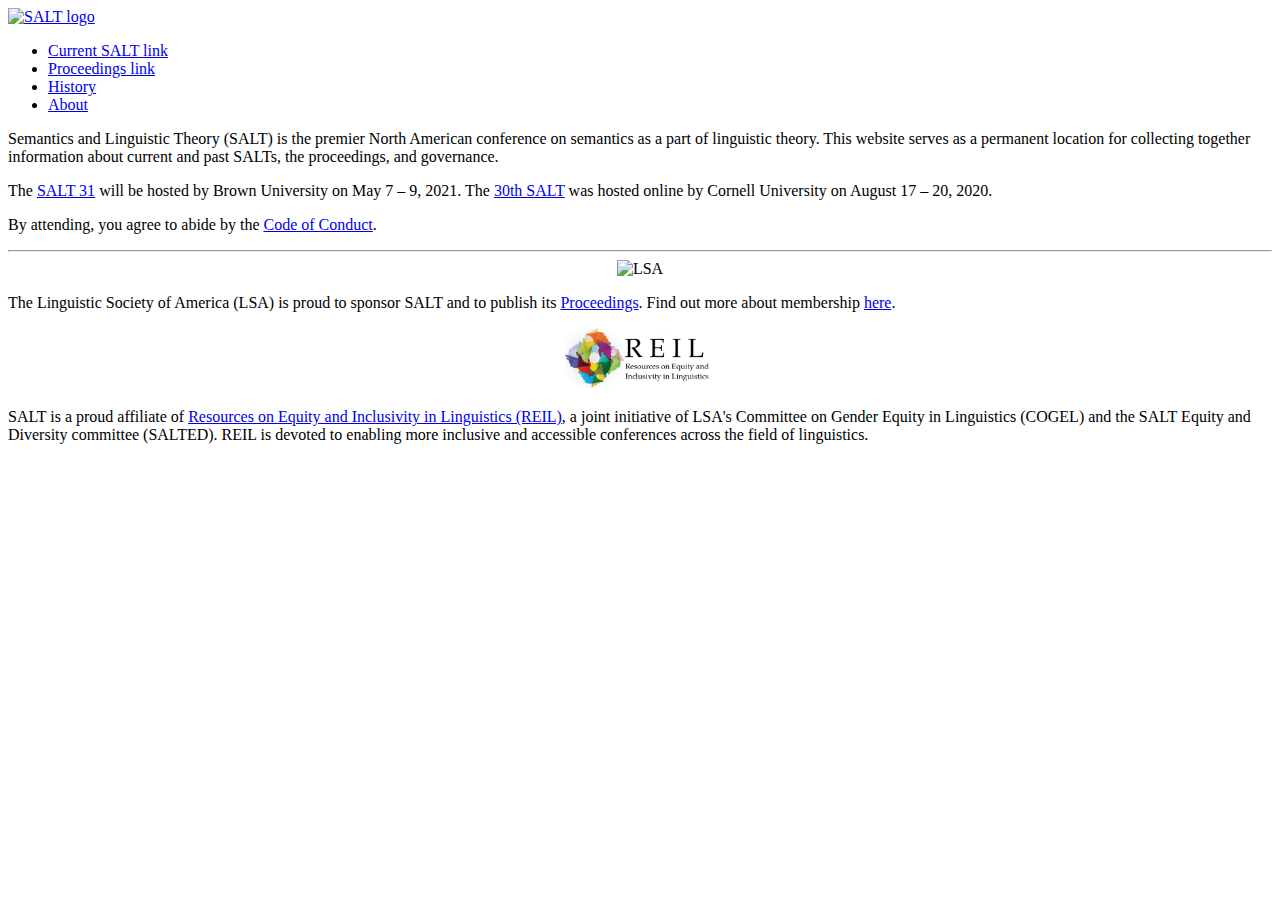
==== index.html @ 3899aa57 "Update index.html" ====
<!-- This website created by Dylan Bumford for SALT29 and adapted by Sarah Murray for SALT30 and this SALT permanent site -->
<!DOCTYPE html>
<html lang="en">
  <head>
    <meta name="viewport" content="width=device-width, initial-scale=1.0" charset="utf-8" />
    <title>SALT: Semantics and Linguistic Theory | home</title>                                                       <!-- modify -->
    <meta name="description" content="Semantics and Linguistic Theory">              <!-- modify -->
    <meta property="og:title" content="SALT" />                                      <!-- modify -->
    <meta property="og:url" content="https://saltconf.github.io/" />             <!-- modify -->
    <meta property="og:description" content="SALT">                                  <!-- modify -->
    <meta property="og:image" content="salt.jpg">                                       <!-- modify -->
    <meta property="og:type" content="website" />
    <link rel="stylesheet" href="salt-site.css" type="text/css" media="screen" />
    <link href="https://fonts.googleapis.com/css?family=Lato|Open+Sans" rel="stylesheet">
  </head>
  <body>
    <div class="container" >
      <div class="row" >
        <div id="logo-div" >
          <a href="index.html" id="logo-link"><img src="SALT.png" id="logo" alt="SALT logo"/></a>   <!-- modify -->
          <br>
          <!--<div id="location-div" >
            <span id="location" >
              Cornell University        
            </span>
            <br>
            <span id="date" class="alert">
              August 17 &ndash; 20, 2020     
            </span>
          </div>-->
        </div>
        <div class="row" >
          <div id="nav" class="three columns" >             <!-- modify section, if you'd like different sections -->
            <ul>
              <li>
                <a href="https://saltconf.github.io/salt30/index.html">Current SALT link</a>
              </li>
              <li>
                <a href="https://journals.linguisticsociety.org/proceedings/index.php/SALT/issue/archive">Proceedings link</a>
              </li>
              <!--<li>
                <a href="sc.html">Steering Committee</a>
              </li>-->
              <li>
                <a href="history.html">History</a>
              </li>
              <li>
                <a href="about.html">About</a>
              </li>
            </ul>
          </div>
          <div id="content" class="nine columns" >
            <p>
              Semantics and Linguistic Theory (SALT) is the premier North American conference 
              on semantics as a part of linguistic theory. This website serves as a permanent
              location for collecting together information about current and past SALTs, the
              proceedings, and governance.  
            </p>
            <p>  
              The <a href="https://easychair.org/cfp/SALT31">SALT 31</a> will be hosted by 
              Brown University on <span class="alert">May 7 &ndash; 9, 2021</span>. 
              The <a href="https://saltconf.github.io/salt30/index.html">30th SALT</a> was 
              hosted online by Cornell University on 
              <span class="alert">August 17 &ndash; 20, 2020</span>.
            </p>
            <p>
             <!--   For questions or comments, please contact
              <span style="font-family: monospace">semanticsandlinguistictheory@gmail.com</span></a>.   
               the program committee</a>. -->                                    <!-- modify -->
              By attending, you agree to abide by the
              <a href="conduct.html">Code of Conduct</a>.
            </p>
           <!-- <hr>
            <h2>Announcements</h2>                                           
            <table class="announce">
              <tbody>
                <tr>
                  <td class="time">
                    [April 16]
                  </td>
                  <td>
                    <a href="updates.html">Update: August dates and virtual format</a> 
                  </td>
                </tr>
              </tbody>
            </table>-->
            <!-- <hr style="border-style: dashed; border-color: #eae9e6"> -->
            <hr>
            <div class="row">
            <div class="three columns" style="text-align: center;">
            <img id="lsa-logo" alt="LSA" src="lsa-logo.svg"/>
            </div>
            <div class="nine columns">
            <p>
              The Linguistic Society of America (LSA) is proud to sponsor SALT and to publish its <a
              href="https://journals.linguisticsociety.org/proceedings/index.php/SALT">Proceedings</a>.
              Find out more about membership <a href="https://www.linguisticsociety.org/join">here</a>.
            </p>
            </div>
            </div>
            
                        <div class="row">
            <div class="three columns" style="text-align: center; vertical-align: middle">
            <img id="REIL" alt="REIL" src="reil.jpg" width="150"/>
            </div>
            <div class="nine columns">
            <p>
              SALT is a proud affiliate of <a href="https://genderinlinguistics.com/reil">Resources on Equity and Inclusivity in Linguistics (REIL)</a>, a joint initiative of LSA's Committee on Gender Equity
              in Linguistics (COGEL) and the SALT Equity and Diversity committee (SALTED). REIL is devoted to enabling more inclusive and accessible conferences
              across the field of linguistics. 
            </p>
            </div>
            </div>
            
          </div>
        </div>
      </div>
    </div>
  </body>
</html>
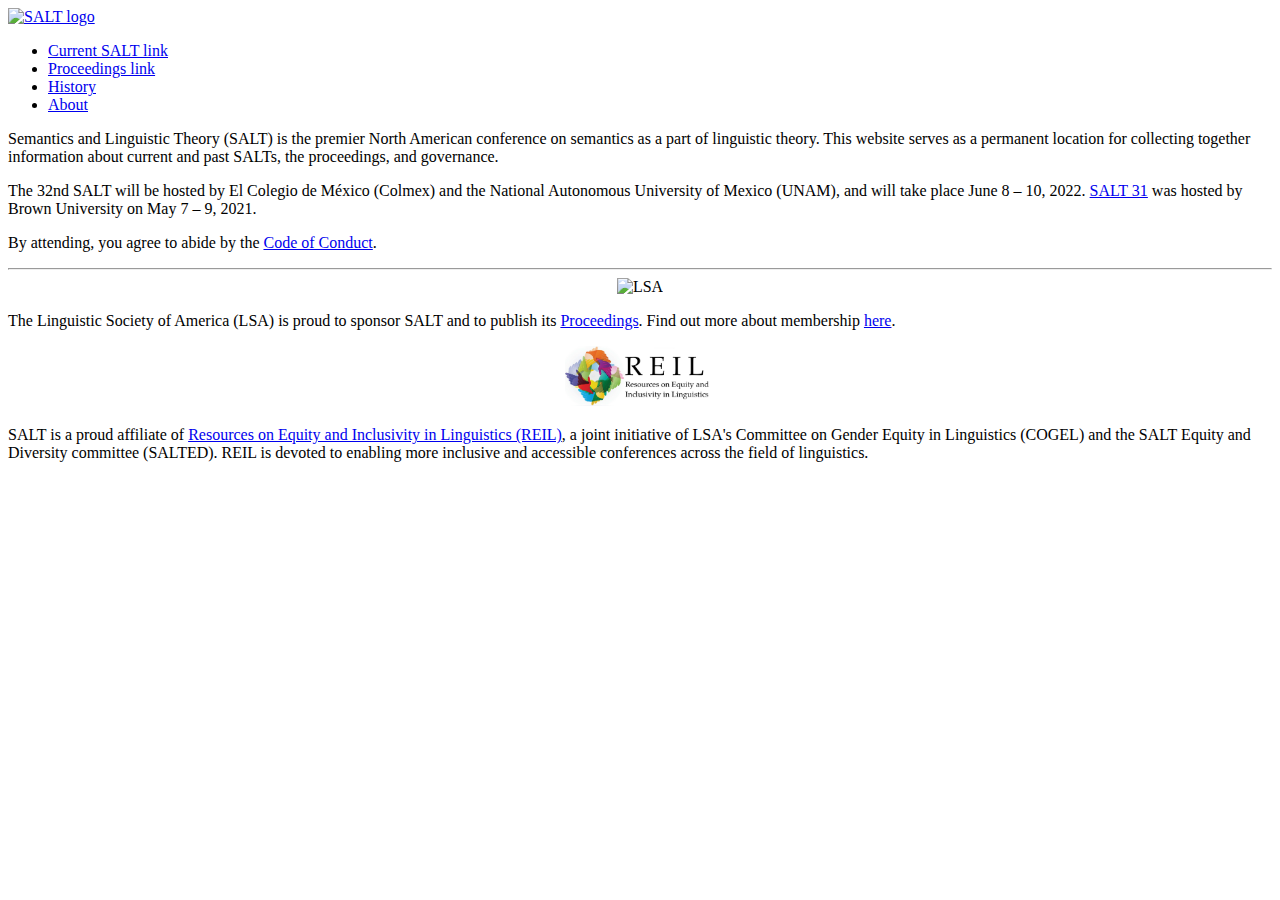
==== commit 380b4c63: "Update index.html" ====
--- a/index.html
+++ b/index.html
@@ -33,7 +33,7 @@
           <div id="nav" class="three columns" >             <!-- modify section, if you'd like different sections -->
             <ul>
               <li>
-                <a href="https://saltconf.github.io/salt30/index.html">Current SALT link</a>
+                <a href="https://saltconf.github.io/salt31/index.html">Current SALT link</a>
               </li>
               <li>
                 <a href="https://journals.linguisticsociety.org/proceedings/index.php/SALT/issue/archive">Proceedings link</a>
@@ -57,11 +57,11 @@
               proceedings, and governance.  
             </p>
             <p>  
-              The <a href="https://easychair.org/cfp/SALT31">SALT 31</a> will be hosted by 
-              Brown University on <span class="alert">May 7 &ndash; 9, 2021</span>. 
-              The <a href="https://saltconf.github.io/salt30/index.html">30th SALT</a> was 
-              hosted online by Cornell University on 
-              <span class="alert">August 17 &ndash; 20, 2020</span>.
+              The 32nd SALT will be 
+              hosted by El Colegio de México (Colmex) and the National Autonomous University of Mexico (UNAM), and will take place 
+              <span class="alert">June 8 &ndash; 10, 2022</span>.
+              <a href="https://saltconf.github.io/salt31/">SALT 31</a> was hosted by 
+              Brown University on <span class="alert">May 7 &ndash; 9, 2021</span>.
             </p>
             <p>
              <!--   For questions or comments, please contact
@@ -99,11 +99,11 @@
             </div>
             </div>
             
-                        <div class="row">
-            <div class="three columns" style="text-align: center; vertical-align: middle">
-            <img id="REIL" alt="REIL" src="reil.jpg" width="150"/>
+             <div class="row">
+            <div class="three columns" style="text-align: center;">
+            <img id="REIL" alt="REIL" src="reil.jpg" width="150" vertical-align: middle;/>
             </div>
-            <div class="nine columns">
+            <div class="nine columns" >
             <p>
               SALT is a proud affiliate of <a href="https://genderinlinguistics.com/reil">Resources on Equity and Inclusivity in Linguistics (REIL)</a>, a joint initiative of LSA's Committee on Gender Equity
               in Linguistics (COGEL) and the SALT Equity and Diversity committee (SALTED). REIL is devoted to enabling more inclusive and accessible conferences
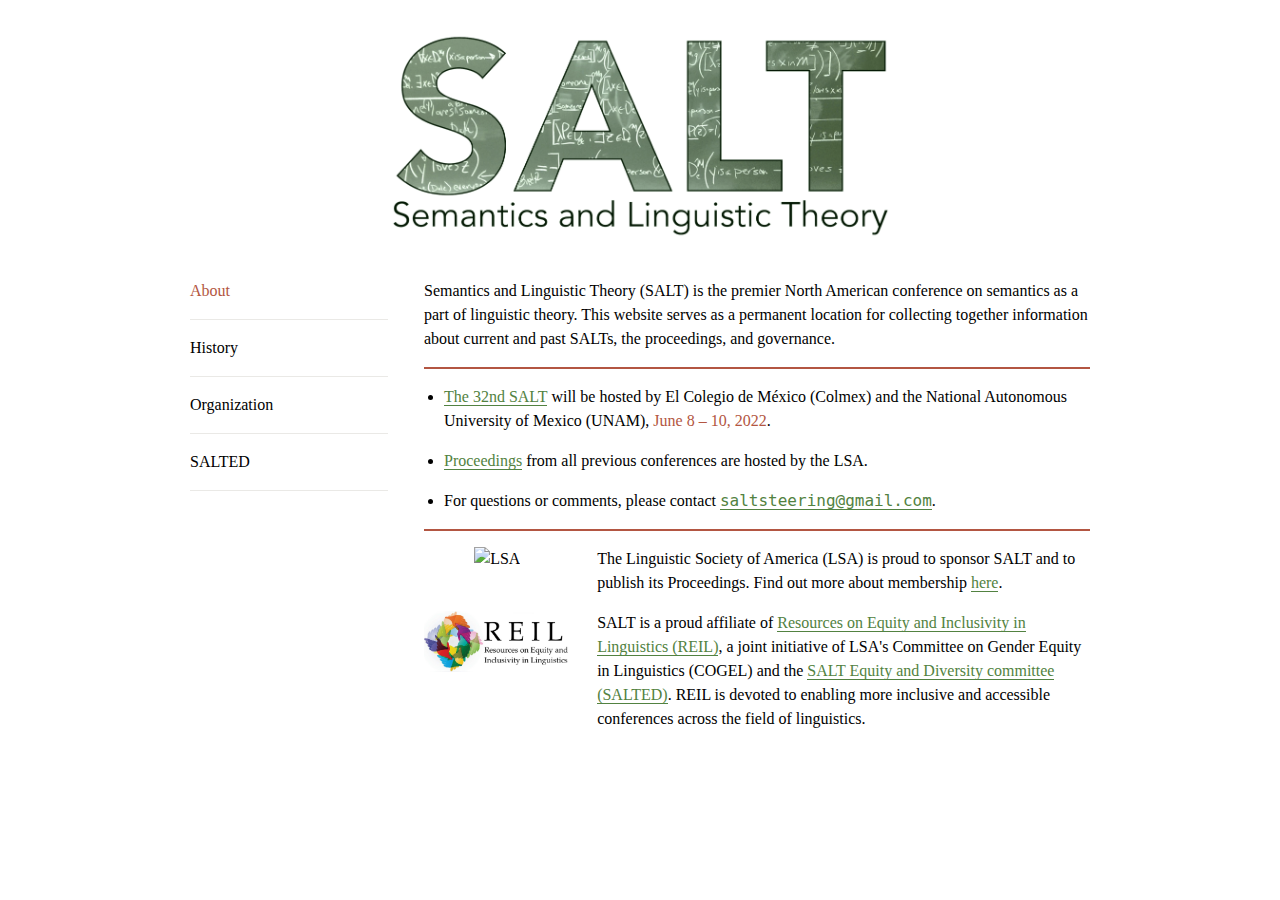
==== commit a6218185: "touch up colors, reorganize nav" ====
--- a/index.html
+++ b/index.html
@@ -1,14 +1,13 @@
-<!-- This website created by Dylan Bumford for SALT29 and adapted by Sarah Murray for SALT30 and this SALT permanent site -->
 <!DOCTYPE html>
 <html lang="en">
   <head>
     <meta name="viewport" content="width=device-width, initial-scale=1.0" charset="utf-8" />
-    <title>SALT: Semantics and Linguistic Theory | home</title>                                                       <!-- modify -->
-    <meta name="description" content="Semantics and Linguistic Theory">              <!-- modify -->
-    <meta property="og:title" content="SALT" />                                      <!-- modify -->
-    <meta property="og:url" content="https://saltconf.github.io/" />             <!-- modify -->
-    <meta property="og:description" content="SALT">                                  <!-- modify -->
-    <meta property="og:image" content="salt.jpg">                                       <!-- modify -->
+    <title>SALT: Semantics and Linguistic Theory | home</title>             <!-- modify -->
+    <meta name="description" content="Semantics and Linguistic Theory">     <!-- modify -->
+    <meta property="og:title" content="SALT" />                             <!-- modify -->
+    <meta property="og:url" content="https://saltconf.github.io/"           <!-- modify -->
+    <meta property="og:description" content="SALT">                         <!-- modify -->
+    <meta property="og:image" content="salt.jpg">                           <!-- modify -->
     <meta property="og:type" content="website" />
     <link rel="stylesheet" href="salt-site.css" type="text/css" media="screen" />
     <link href="https://fonts.googleapis.com/css?family=Lato|Open+Sans" rel="stylesheet">
@@ -17,7 +16,8 @@
     <div class="container" >
       <div class="row" >
         <div id="logo-div" >
-          <a href="index.html" id="logo-link"><img src="SALT.png" id="logo" alt="SALT logo"/></a>   <!-- modify -->
+          <a href="index.html" id="logo-link">
+            <img src="SALT-green.png" id="logo" alt="SALT logo"/></a>   <!-- modify -->
           <br>
           <!--<div id="location-div" >
             <span id="location" >
@@ -30,88 +30,89 @@
           </div>-->
         </div>
         <div class="row" >
-          <div id="nav" class="three columns" >             <!-- modify section, if you'd like different sections -->
+          <div id="nav" class="three columns" >
+            <!-- modify these tabs with conference information -->
             <ul>
               <li>
-                <a href="https://saltconf.github.io/salt31/index.html">Current SALT link</a>
-              </li>
-              <li>
-                <a href="https://journals.linguisticsociety.org/proceedings/index.php/SALT/issue/archive">Proceedings link</a>
-              </li>
-              <!--<li>
-                <a href="sc.html">Steering Committee</a>
-              </li>-->
+                <a href="index.html" class="current">About</a>
               <li>
                 <a href="history.html">History</a>
               </li>
               <li>
-                <a href="about.html">About</a>
+                <a href="organization.html">Organization</a>
+              </li>
+              <li>
+                <a href="salted.html">SALTED</a>
               </li>
             </ul>
           </div>
           <div id="content" class="nine columns" >
             <p>
-              Semantics and Linguistic Theory (SALT) is the premier North American conference 
+              Semantics and Linguistic Theory (SALT) is the premier North American conference
               on semantics as a part of linguistic theory. This website serves as a permanent
               location for collecting together information about current and past SALTs, the
-              proceedings, and governance.  
+              proceedings, and governance.
             </p>
-            <p>  
-              The 32nd SALT will be 
-              hosted by El Colegio de México (Colmex) and the National Autonomous University of Mexico (UNAM), and will take place 
+
+            <hr>
+
+            <ul>
+              <li>
+              <p>
+              <a href="https://saltconf.github.io/salt32/index.html">The 32nd
+              SALT</a> will be hosted by El Colegio de México (Colmex) and the
+              National Autonomous University of Mexico (UNAM),
               <span class="alert">June 8 &ndash; 10, 2022</span>.
-              <a href="https://saltconf.github.io/salt31/">SALT 31</a> was hosted by 
-              Brown University on <span class="alert">May 7 &ndash; 9, 2021</span>.
-            </p>
-            <p>
-             <!--   For questions or comments, please contact
-              <span style="font-family: monospace">semanticsandlinguistictheory@gmail.com</span></a>.   
-               the program committee</a>. -->                                    <!-- modify -->
-              By attending, you agree to abide by the
-              <a href="conduct.html">Code of Conduct</a>.
-            </p>
-           <!-- <hr>
-            <h2>Announcements</h2>                                           
-            <table class="announce">
-              <tbody>
-                <tr>
-                  <td class="time">
-                    [April 16]
-                  </td>
-                  <td>
-                    <a href="updates.html">Update: August dates and virtual format</a> 
-                  </td>
-                </tr>
-              </tbody>
-            </table>-->
-            <!-- <hr style="border-style: dashed; border-color: #eae9e6"> -->
+              </p>
+              </li>
+              <li>
+                <a href="https://journals.linguisticsociety.org/proceedings/index.php/SALT/issue/archive">Proceedings</a>
+                from all previous conferences are hosted by the LSA.
+              </li>
+
+              <li>
+              <p>
+                For questions or comments, please contact
+                <a href="mailto:saltsteering@gmail.com">
+                  <span style="font-family: monospace">saltsteering@gmail.com</span></a>.
+              </p>
+              </li>
+            </ul>
+
+
             <hr>
+
+            <div id="sponsors">
             <div class="row">
             <div class="three columns" style="text-align: center;">
             <img id="lsa-logo" alt="LSA" src="lsa-logo.svg"/>
             </div>
             <div class="nine columns">
             <p>
-              The Linguistic Society of America (LSA) is proud to sponsor SALT and to publish its <a
-              href="https://journals.linguisticsociety.org/proceedings/index.php/SALT">Proceedings</a>.
-              Find out more about membership <a href="https://www.linguisticsociety.org/join">here</a>.
+              The Linguistic Society of America (LSA) is proud to sponsor SALT
+              and to publish its Proceedings. Find out more about
+              membership <a href="https://www.linguisticsociety.org/join">here</a>.
             </p>
             </div>
             </div>
             
-             <div class="row">
+            <div class="row">
             <div class="three columns" style="text-align: center;">
-            <img id="REIL" alt="REIL" src="reil.jpg" width="150" vertical-align: middle;/>
+            <img id="REIL" alt="REIL" src="reil.jpg" width="150"/>
             </div>
             <div class="nine columns" >
-            <p>
-              SALT is a proud affiliate of <a href="https://genderinlinguistics.com/reil">Resources on Equity and Inclusivity in Linguistics (REIL)</a>, a joint initiative of LSA's Committee on Gender Equity
-              in Linguistics (COGEL) and the SALT Equity and Diversity committee (SALTED). REIL is devoted to enabling more inclusive and accessible conferences
-              across the field of linguistics. 
+            <p style="margin-block-start: 0px;">
+              SALT is a proud affiliate
+              of <a href="https://genderinlinguistics.com/reil">Resources on
+              Equity and Inclusivity in Linguistics (REIL)</a>, a joint
+              initiative of LSA's Committee on Gender Equity in Linguistics
+              (COGEL) and the <a href="salted.html">SALT Equity and Diversity
+              committee (SALTED)</a>. REIL is devoted to enabling more inclusive
+              and accessible conferences across the field of linguistics.
             </p>
             </div>
             </div>
-            
+            </div>
           </div>
         </div>
       </div>
--- a/salt-site.css
+++ b/salt-site.css
@@ -0,0 +1,516 @@
+/* This SALT sylesheet makes use of three colors: a main/structure color, a
+ * link/accent color, and an unobtrusive background color. Set these as desired
+ * in the :root block below:
+ */
+
+:root {
+  --main-color: #b35642;
+  --main-table-color: #b3564285; /* adds some transparency*/
+  --accent-color: #528241;
+  --accent-table-color: #5282412e; /* adds some transparency*/
+  --grid-color: #eae9e6;
+}
+
+@font-face {
+    font-family: 'Avenir Book';
+    src: url('fonts/Avenir-Book.eot');
+    src: url('fonts/Avenir-Book.eot?#iefix') format('embedded-opentype'),
+    url('fonts/Avenir-Book.woff') format('woff'),
+    url('fonts/Avenir-Book.ttf') format('truetype');
+    font-weight: normal;
+    font-style: normal;
+}
+
+/* General styling
+–––––––––––––––––––––––––––––––––––––––––––––––––– */
+
+html {
+    padding-bottom: 50px;
+}
+
+body {
+    margin: 8px 0px;
+    width: 100%;
+    font-family: 'Avenir';
+    /* font-family: 'Lato', sans-serif; */
+    /* font-family: 'Open Sans', sans-serif; */
+    font-style: normal;
+    font-size: 14px;
+    font-weight: 300;
+    line-height: 1.5em;
+}
+
+a {
+    font-weight: 400;
+    color: var(--accent-color);
+    text-decoration: none;
+    border-bottom: 1px solid;
+}
+
+a:hover {
+    color: var(--main-color);
+}
+
+table.reg tr {
+    text-align: center;
+}
+
+table.reg th {
+    color: var(--main-color);
+}
+
+table.reg {
+    width: 100%;
+    margin: 0 auto;
+}
+
+hr {
+    border-style: solid;
+    border-color: var(--main-color);
+    border-width: 1px;
+}
+
+.alert {
+    color: var(--main-color);
+}
+
+/* Header
+–––––––––––––––––––––––––––––––––––––––––––––––––– */
+
+#logo-div {
+    width: 100%;
+    margin: 2em auto;
+    margin-bottom: 1em;
+}
+
+#logo {
+    width: 100%;
+    min-height: 112px;
+}
+
+#logo-link {
+    border-bottom: none;
+}
+
+#location-div {
+    width: 100%;
+    text-align: center;
+    margin-top: 6px;
+    font-style: normal;
+}
+
+#location {
+    font-size: 17px;
+    font-weight: 500;
+    line-height: 1.5em;
+}
+
+#date {
+    font-size: 14px;
+    font-weight: 500;
+}
+
+
+/* Main content
+–––––––––––––––––––––––––––––––––––––––––––––––––– */
+
+#content ul {
+    padding-left: 1.25em;
+}
+
+#speakers {
+    /* padding-left: 18px; */
+    padding-left: 0px;
+    line-height: 2.5em;
+    list-style-type: none;
+}
+
+#speakers li:nth-child(even):before {
+    margin-right: 0.5em;
+    /* content: "\1F3C4\200D\2640\FE0F"; U+1F3DE?*/
+    content: "\1F34E"
+}
+
+#speakers li:nth-child(odd):before {
+    margin-right: 0.5em;
+    /* content: "\1F3C4\200D\2642\FE0F"; 1F308? 1F48B? */
+    content: "\1F34E";
+}
+
+/* Navigation menu
+–––––––––––––––––––––––––––––––––––––––––––––––––– */
+
+#nav {
+    text-align: center;
+}
+
+#nav ul {
+    list-style-type: none;
+    margin: 0em;
+    padding: 0em;
+}
+
+#nav ul > :first-child {
+    border-top: 1px solid var(--grid-color);
+}
+
+#nav ul li {
+    padding: 0.5em 0em;
+    border-bottom: 1px solid var(--grid-color);
+}
+
+#nav a {
+    color: black;
+    border-bottom: none;
+}
+
+#nav a.current {
+    color: var(--main-color);
+}
+
+#sponsors {
+  margin-top: 1em;
+}
+
+#sponsors p {
+  margin-block-start: 0px;
+}
+
+#lsa-logo {
+    width: 50%;
+    /* margin: 1em 0em; */
+}
+
+#reg-button {
+  display: inline-block;
+  padding: 0.75em 1em;
+  border-radius: 5pt;
+  background-color: var(--accent-color);
+  color: #fff;
+  font-weight: 700;
+}
+
+#reg-button:hover {
+  opacity: 0.85;
+  color: #fff;
+}
+
+#reg-button:active {
+  box-shadow: inset 0 3px 4px hsla(0, 0%, 0%, 0.2);
+}
+
+
+/* Media queries
+–––––––––––––––––––––––––––––––––––––––––––––––––– */
+
+@media (min-width: 375px) {
+    body {
+        font-size: 16px;
+    }
+    #location {
+        font-size: 20px;
+    }
+    #date {
+        font-size: 16px;
+    }
+}
+
+@media (min-width: 550px) {
+    #logo {
+        min-height: 159px;
+    }
+    #logo-div {
+        width: 500px;
+        margin-bottom: 2em;
+    }
+    #location-div {
+        width: 500px;
+    }
+    #location {
+        font-size: 30px;
+    }
+    #date {
+        font-size: 20px;
+    }
+    #content > :first-child {
+        margin-top: 0em;
+        padding-top: 0em;
+    }
+    #nav {
+        text-align: left;
+    }
+    #nav ul li {
+        padding: 1em 0em;
+    }
+    #nav ul > :first-child {
+        margin-top: 0em;
+        padding-top: 0em;
+        border-top: none;
+    }
+    table.reg {
+        width: 75%;
+    }
+    #lsa-logo {
+        width: 90%;
+    }
+}
+
+/* Grid
+–––––––––––––––––––––––––––––––––––––––––––––––––– */
+.container {
+  position: relative;
+  width: 100%;
+  max-width: 900px;
+  margin: 0 auto;
+  padding: 0 20px;
+  box-sizing: border-box; }
+.column,
+.columns {
+  width: 100%;
+  float: left;
+  box-sizing: border-box; }
+
+/* For devices larger than 400px */
+@media (min-width: 400px) {
+  .container {
+    width: 85%;
+    padding: 0; }
+}
+
+/* For devices larger than 550px */
+@media (min-width: 550px) {
+  .container {
+    width: 80%; }
+  .column,
+  .columns {
+    margin-left: 4%; }
+  .column:first-child,
+  .columns:first-child {
+    margin-left: 0; }
+
+  .one.column,
+  .one.columns                    { width: 4.66666666667%; }
+  .two.columns                    { width: 13.3333333333%; }
+  .three.columns                  { width: 22%;            }
+  .four.columns                   { width: 30.6666666667%; }
+  .five.columns                   { width: 39.3333333333%; }
+  .six.columns                    { width: 48%;            }
+  .seven.columns                  { width: 56.6666666667%; }
+  .eight.columns                  { width: 65.3333333333%; }
+  .nine.columns                   { width: 74.0%;          }
+  .ten.columns                    { width: 82.6666666667%; }
+  .eleven.columns                 { width: 91.3333333333%; }
+  .twelve.columns                 { width: 100%; margin-left: 0; }
+
+  .one-third.column               { width: 30.6666666667%; }
+  .two-thirds.column              { width: 65.3333333333%; }
+
+  .one-half.column                { width: 48%; }
+
+  /* Offsets */
+  .offset-by-one.column,
+  .offset-by-one.columns          { margin-left: 8.66666666667%; }
+  .offset-by-two.column,
+  .offset-by-two.columns          { margin-left: 17.3333333333%; }
+  .offset-by-three.column,
+  .offset-by-three.columns        { margin-left: 26%;            }
+  .offset-by-four.column,
+  .offset-by-four.columns         { margin-left: 34.6666666667%; }
+  .offset-by-five.column,
+  .offset-by-five.columns         { margin-left: 43.3333333333%; }
+  .offset-by-six.column,
+  .offset-by-six.columns          { margin-left: 52%;            }
+  .offset-by-seven.column,
+  .offset-by-seven.columns        { margin-left: 60.6666666667%; }
+  .offset-by-eight.column,
+  .offset-by-eight.columns        { margin-left: 69.3333333333%; }
+  .offset-by-nine.column,
+  .offset-by-nine.columns         { margin-left: 78.0%;          }
+  .offset-by-ten.column,
+  .offset-by-ten.columns          { margin-left: 86.6666666667%; }
+  .offset-by-eleven.column,
+  .offset-by-eleven.columns       { margin-left: 95.3333333333%; }
+
+  .offset-by-one-third.column,
+  .offset-by-one-third.columns    { margin-left: 34.6666666667%; }
+  .offset-by-two-thirds.column,
+  .offset-by-two-thirds.columns   { margin-left: 69.3333333333%; }
+
+  .offset-by-one-half.column,
+  .offset-by-one-half.columns     { margin-left: 52%; }
+
+}
+
+.container:after,
+.row:after {
+    content: "";
+    display: table;
+    clear: both; }
+
+table.announce {
+    border-collapse:separate;
+    border-spacing:0 15px;
+}
+
+table.announce td {
+    padding: 0px 0px;
+    margin: 0px;
+    vertical-align: top;
+}
+
+table.announce tr {
+    margin-bottom: 10px;
+}
+
+table.announce td.time {
+    width: 70px;
+    color: #cac9c8;
+}
+
+/* Potential program schedule formatting
+–––––––––––––––––––––––––––––––––––––––––––––––––– */
+span.titledate {padding-left:20px}
+ol.pastsalts {counter-reset:item 1989}
+ol.pastsalts li { display: block; }
+ol.pastsalts li:before {content: counter(item) ": "; counter-increment: item }
+
+
+table.program {
+    border-collapse: collapse;
+    border: 2px solid white;
+    /* border-spacing: 2px; */
+    border-spacing: 0px 0px;
+    font-size: 14px;
+}
+
+table.program td {
+    padding: 5px 10px;
+    margin: 0px;
+    vertical-align: top;
+    border: 2px solid white;
+}
+
+td.time {
+    width: 20%;
+}
+
+td.authors {
+    width: 40%;
+}
+
+td.title {
+    width: 40%;
+}
+
+tr.admin {
+    /* background-color: #C6C6C6; */
+}
+
+tr.break, tr.talk {
+    height: 50px;
+}
+
+tr.lunch {
+    height: 70px;
+}
+
+tr.party {
+    height: 100px;
+}
+
+tr.break, tr.breakShort, tr.lunch, tr.party {
+    /* background-color: #B2B2B2; */
+}
+
+tr.break td, tr.lunch td, tr.party td, tr.breakShort {
+    border-top: 10px solid white;
+    /* border-top: 10px solid var(--main-color); */
+    /* border-bottom: 10px solid var(--main-color); */
+}
+tr.talk, tr.talkChairinfo {
+    /* background-color: #C7D1C5; */
+    /* note the 2e at the end indicates transparency */
+    background-color: var(--accent-table-color);
+}
+
+/* tr.talk td:first-child, tr.talkChairinfo td:first-child { */
+/*     border-left: 10px solid var(--main-color); */
+/* } */
+/* tr.talk td:last-child, tr.talkChairinfo td:last-child { */
+/*     border-right: 10px solid var(--main-color); */
+/* } */
+/* tr.talkChairinfo td { */
+/*     border-top: 10px solid var(--main-color); */
+/* } */
+
+tr.postertalk, tr.poster {
+    height: 70px;
+}
+
+tr.posterChairinfo, tr.postertalk, tr.poster {
+    background-color: var(--grid-color);
+}
+
+tr.invited {
+    height: 70px;
+}
+
+tr.invited, tr.invitedChairinfo {
+    /* background-color: #B6B1A9; */
+    /* note the 85 at the end indicates transparency */
+    background-color: var(--main-table-color);
+}
+
+tr.talkChairinfo, tr.invitedChairinfo, tr.posterChairinfo {
+    text-align: center;
+    font-weight: bold;
+}
+
+tr.talkChairinfo td, tr.invitedChairinfo td, tr.posterChairinfo td {
+    border-top: 10px solid white;
+}
+
+tr.posterInfoLightTwo, tr.posterInfoLightOne {
+    background-color: var(--grid-color);
+    /* background-color: #8FBAC8; */
+    /* border-spacing: 0px; */
+    /* display: none; */
+}
+
+tr.posterInfoLightTwo td, tr.posterInfoLightOne td {
+    border-style: none;
+}
+
+/* tr.postertalk td { */
+/*     border-bottom: 2px solid white; */
+/* } */
+
+#friday, #saturday, #sunday, #alts {
+    margin-top: 40px;
+    padding-top: 20px;
+    /* border-bottom: 3px solid #8C271E; */
+    border-top: 3px solid var(--main-color);
+}
+
+.program a {
+    color: #000;
+    /* border-bottom-style: dotted; */
+    /* font-weight: 500; */
+    line-height: 1.5em;
+}
+
+span.materials a {
+    color: var(--accent-color);
+}
+/* .program a:focus, .program a:hover {color:#820000; background-image:none} */
+
+tr.hidden {
+    display: none;
+}
+
+#lightTwoPosterArr, #lightOnePosterarr {
+    width: 12px;
+    display: inline-block;
+}
+#lightTwoPosterArr.collapsed:before, #lightOnePosterArr.collapsed:before {content: '▸ '; }
+#lightTwoPosterArr:not(.collapsed):before, #lightOnePosterArr:not(.collapsed):before {content: '▾ '; }
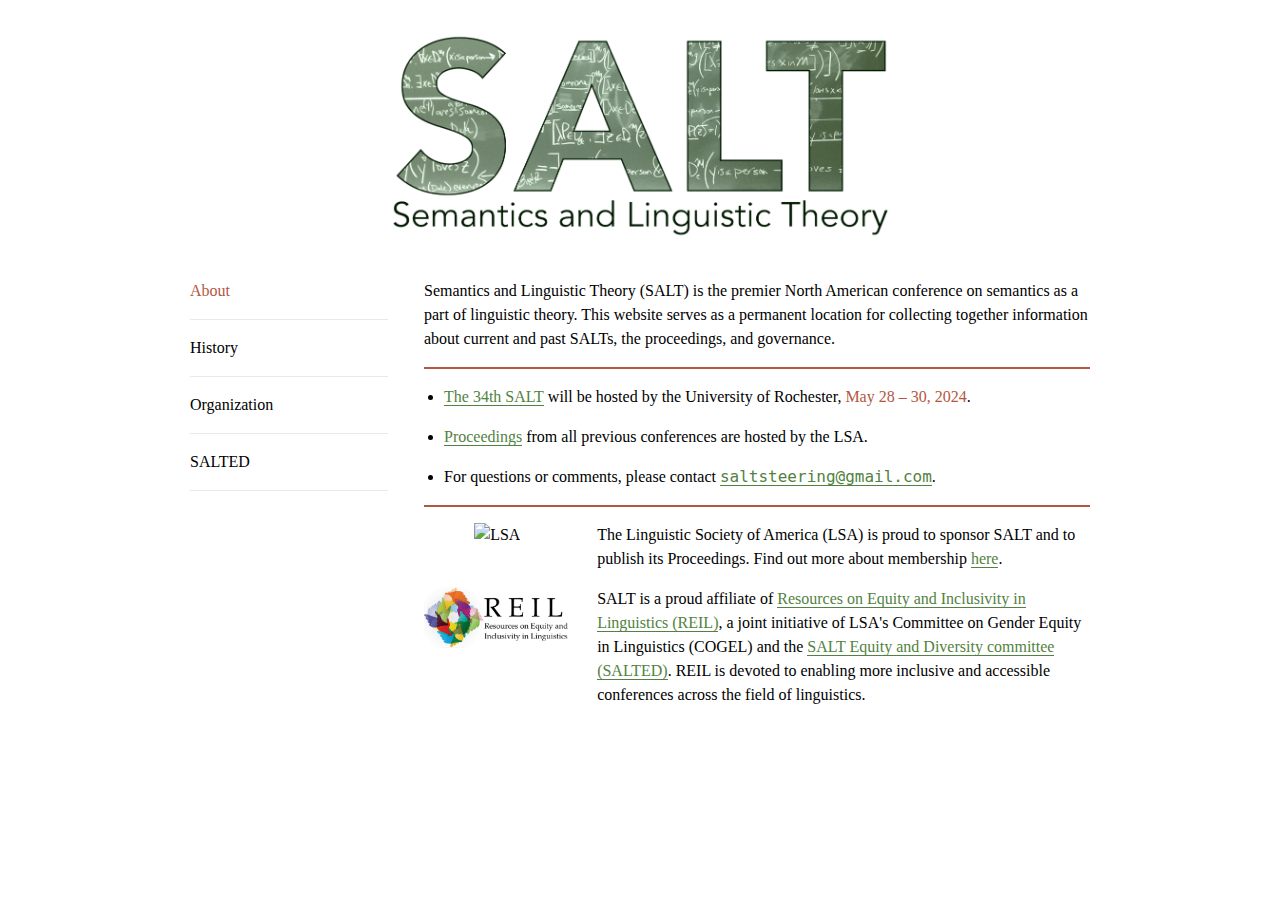
==== commit 5b39d277: "Updates SALT33 link and dates on homepage to SALT34 link and dates" ====
--- a/index.html
+++ b/index.html
@@ -59,10 +59,8 @@
             <ul>
               <li>
               <p>
-              <a href="https://saltconf.github.io/salt32/index.html">The 32nd
-              SALT</a> will be hosted by El Colegio de México (Colmex) and the
-              National Autonomous University of Mexico (UNAM),
-              <span class="alert">June 8 &ndash; 10, 2022</span>.
+              <a href="https://saltconf.github.io/salt34/">The 34th SALT</a> will be hosted by the University 
+                of Rochester, <span class="alert">May 28 &ndash; 30, 2024</span>.
               </p>
               </li>
               <li>
--- a/salt-site.css
+++ b/salt-site.css
@@ -74,6 +74,19 @@
     color: var(--main-color);
 }
 
+ul[list-title]::before {
+    content: attr(list-title);
+    color: var(--main-color);
+    font-weight: bold;
+    margin-left: -1.25em;
+    display: block;
+    padding-bottom: 0.25em;
+}
+
+ul[list-title] li {
+    list-style: none;
+}
+
 /* Header
 –––––––––––––––––––––––––––––––––––––––––––––––––– */
 
@@ -197,6 +210,99 @@
 
 #reg-button:active {
   box-shadow: inset 0 3px 4px hsla(0, 0%, 0%, 0.2);
+}
+
+/* The dropdown container */
+.dropdown {
+  text-align: center;
+  overflow: hidden;
+}
+
+/* Dropdown button */
+.dropdown .dropbtn {
+  font-size: 16px;
+  border: none;
+  outline: none;
+  color: black;
+  padding: 0.5em 0em;
+  width: 100%;
+  border-bottom: 1px solid var(--grid-color);  
+  background-color: inherit;
+  font-family: inherit; /* Important for vertical align on mobile phones */
+  margin: 0; /* Important for vertical align on mobile phones */
+}
+
+/* Add a red background color to navbar links on hover */
+.navbar a:hover, .dropdown:hover .dropbtn {
+  background-color: ddd;
+}
+
+/* Dropdown content (hidden by default) */
+.dropdown-content {
+  display: none;
+  text-align: left;
+  background-color: #f9f9f9;
+/*   min-width: 160px; */
+  z-index: 1;
+}
+
+/* Links inside the dropdown */
+.dropdown-content a {
+  float: none;
+  color: black;
+  padding: 0.75em 1em;
+  text-decoration: none;
+  display: block;
+  text-align: left;
+}
+
+/* Add a grey background color to dropdown links on hover */
+.dropdown-content a:hover {
+  background-color: #ddd;
+}
+
+/* Show the dropdown menu on hover */
+.dropdown:hover .dropdown-content {
+  display: block;
+}
+
+
+/* The subnavigation menu */
+.subnav {
+  float: left;
+  overflow: hidden;
+}
+
+/* Subnav button */
+.dropdown .subnavbtn {
+  font-size: 16px;
+  border: none;
+  outline: none;
+  color: black;
+  padding: 0.75em 1em;
+  background-color: inherit;
+  font-family: inherit; /* Important for vertical align on mobile phones */
+  margin: 0; /* Important for vertical align on mobile phones */
+}
+
+/* Dropdown content (hidden by default) */
+.subnav-content {
+  display: none;
+  text-align: left;
+  background-color: #f9f9f9;
+/*   min-width: 160px; */
+  box-shadow: 0px 8px 16px 0px rgba(0,0,0,0.2);
+  z-index: 1;
+}
+
+/* Add a grey background color to dropdown links on hover */
+.subnav-content a:hover {
+  background-color: #ddd;
+}
+
+/* Show the dropdown menu on hover */
+.subnav:hover .subnav-content {
+  display: block;
 }
 
 
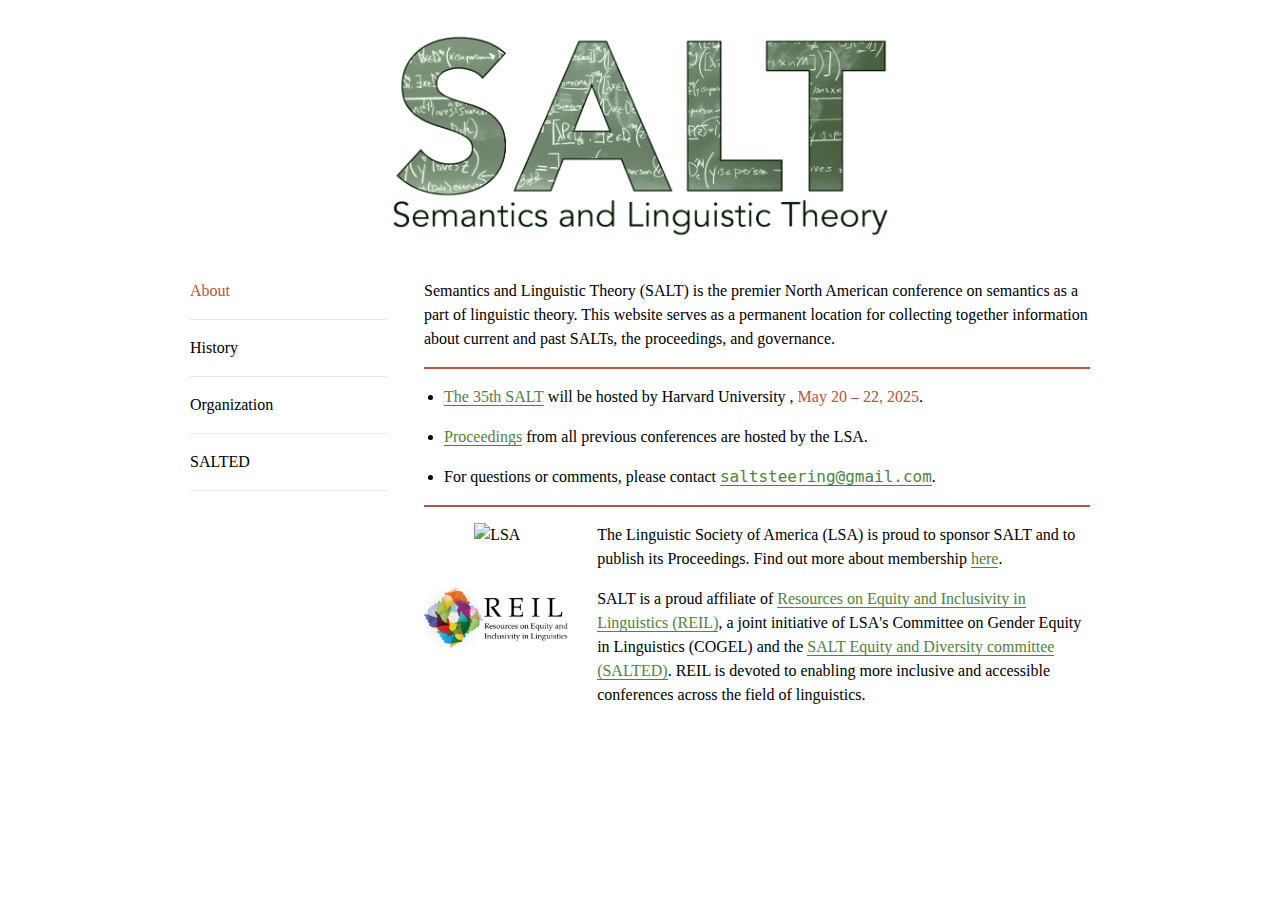
==== commit 88e53667: "Update index.html" ====
--- a/index.html
+++ b/index.html
@@ -59,8 +59,8 @@
             <ul>
               <li>
               <p>
-              <a href="https://saltconf.github.io/salt34/">The 34th SALT</a> will be hosted by the University 
-                of Rochester, <span class="alert">May 28 &ndash; 30, 2024</span>.
+              <a href="https://saltconf.github.io/salt34/">The 35th SALT</a> will be hosted by Harvard University
+                , <span class="alert">May 20 &ndash; 22, 2025</span>.
               </p>
               </li>
               <li>
